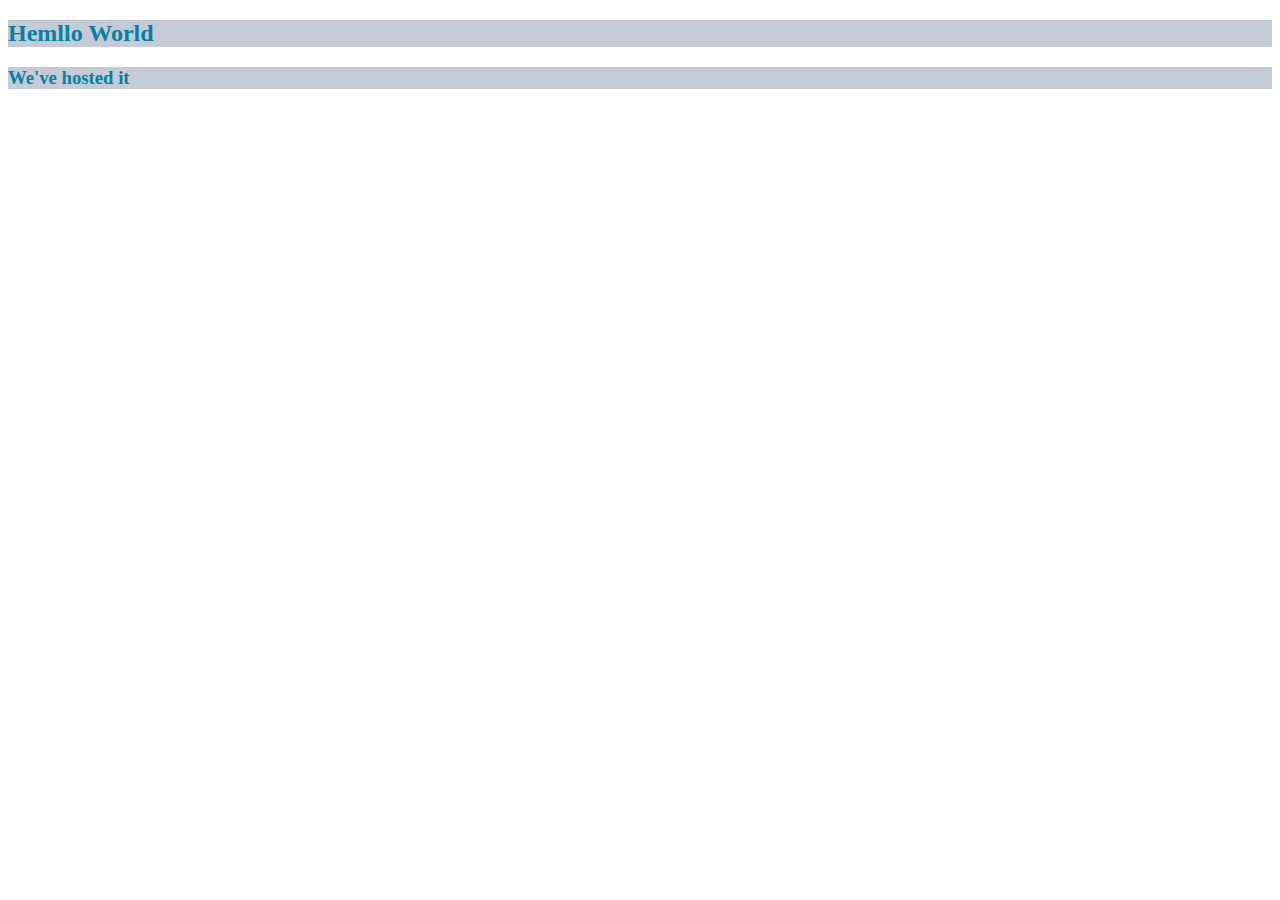
==== public/index.html @ 1eaaa546 "Commit" ====
<!DOCTYPE html>
<html lang="en">

<head>
    <meta charset="UTF-8">
    <meta http-equiv="X-UA-Compatible" content="IE=edge">
    <meta name="viewport" content="width=device-width, initial-scale=1.0">
    <title>Khan's Hosted</title>
    <link rel="stylesheet" href="style.css">
</head>

<body>
    <h2>Hemllo World</h2>
    <h3>We've hosted it</h3>
</body>

</html>
---- public/style.css ----
h2,
h3 {
    color: rgb(4, 130, 162);
    background-color: rgb(196, 202, 214);

}
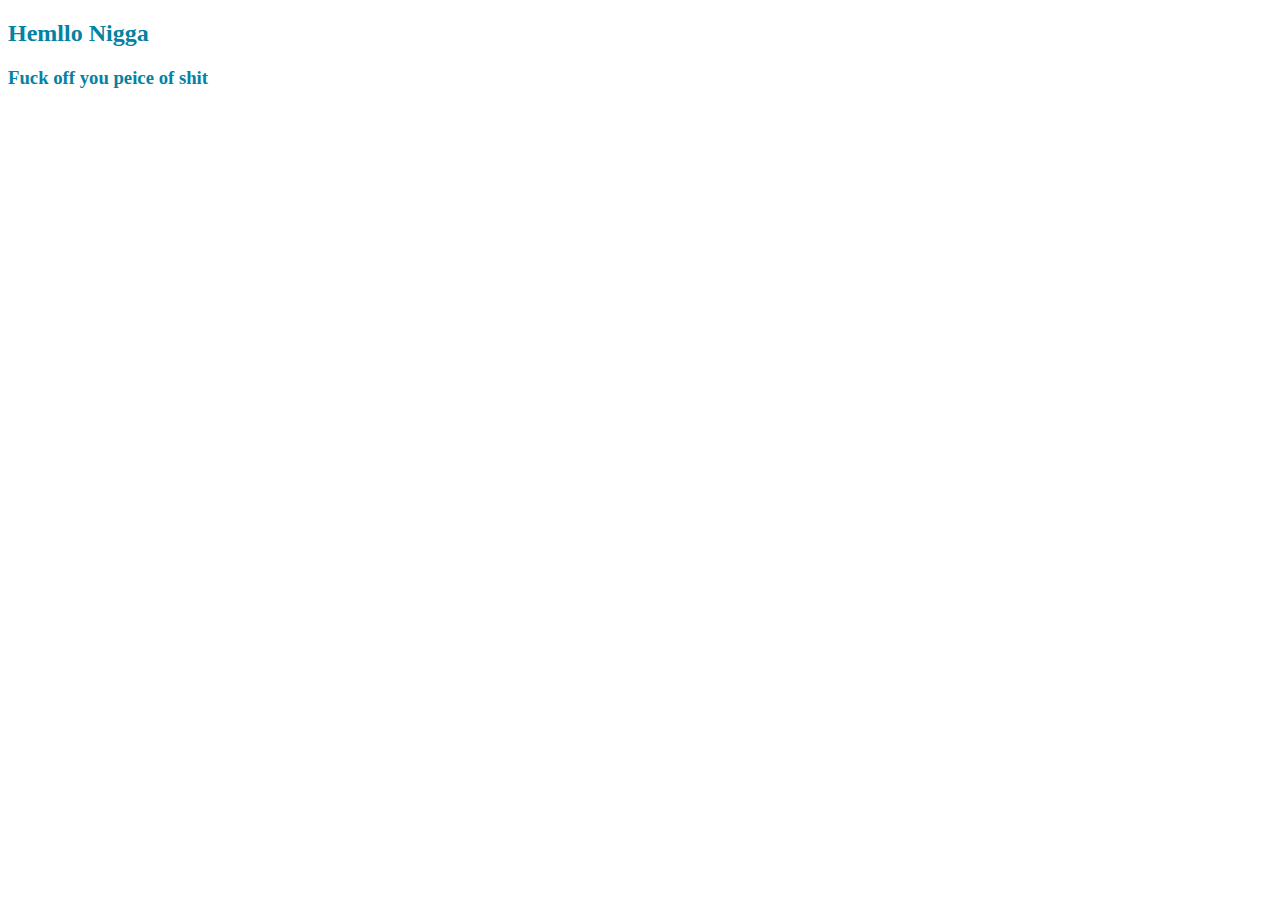
==== commit e54bdfdb: "Commit" ====
--- a/public/index.html
+++ b/public/index.html
@@ -10,8 +10,8 @@
 </head>
 
 <body>
-    <h2>Hemllo World</h2>
-    <h3>We've hosted it</h3>
+    <h2>Hemllo Nigga</h2>
+    <h3>Fuck off you peice of shit</h3>
 </body>
 
 </html>--- a/public/style.css
+++ b/public/style.css
@@ -1,6 +1,6 @@
 h2,
 h3 {
     color: rgb(4, 130, 162);
-    background-color: rgb(196, 202, 214);
+
 
 }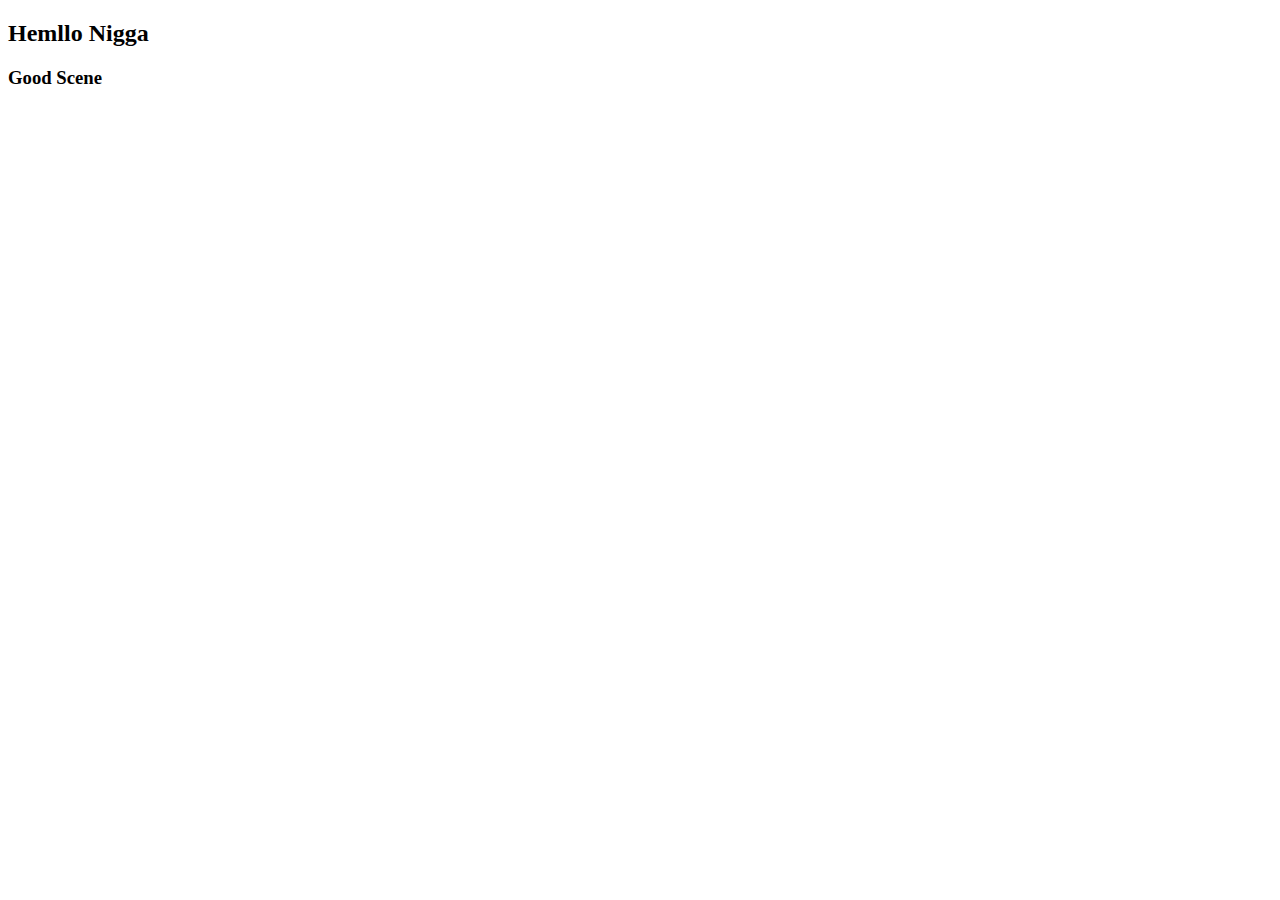
==== commit 01cbb768: "Commit" ====
--- a/public/index.html
+++ b/public/index.html
@@ -11,7 +11,7 @@
 
 <body>
     <h2>Hemllo Nigga</h2>
-    <h3>Fuck off you peice of shit</h3>
+    <h3>Good Scene</h3>
 </body>
 
 </html>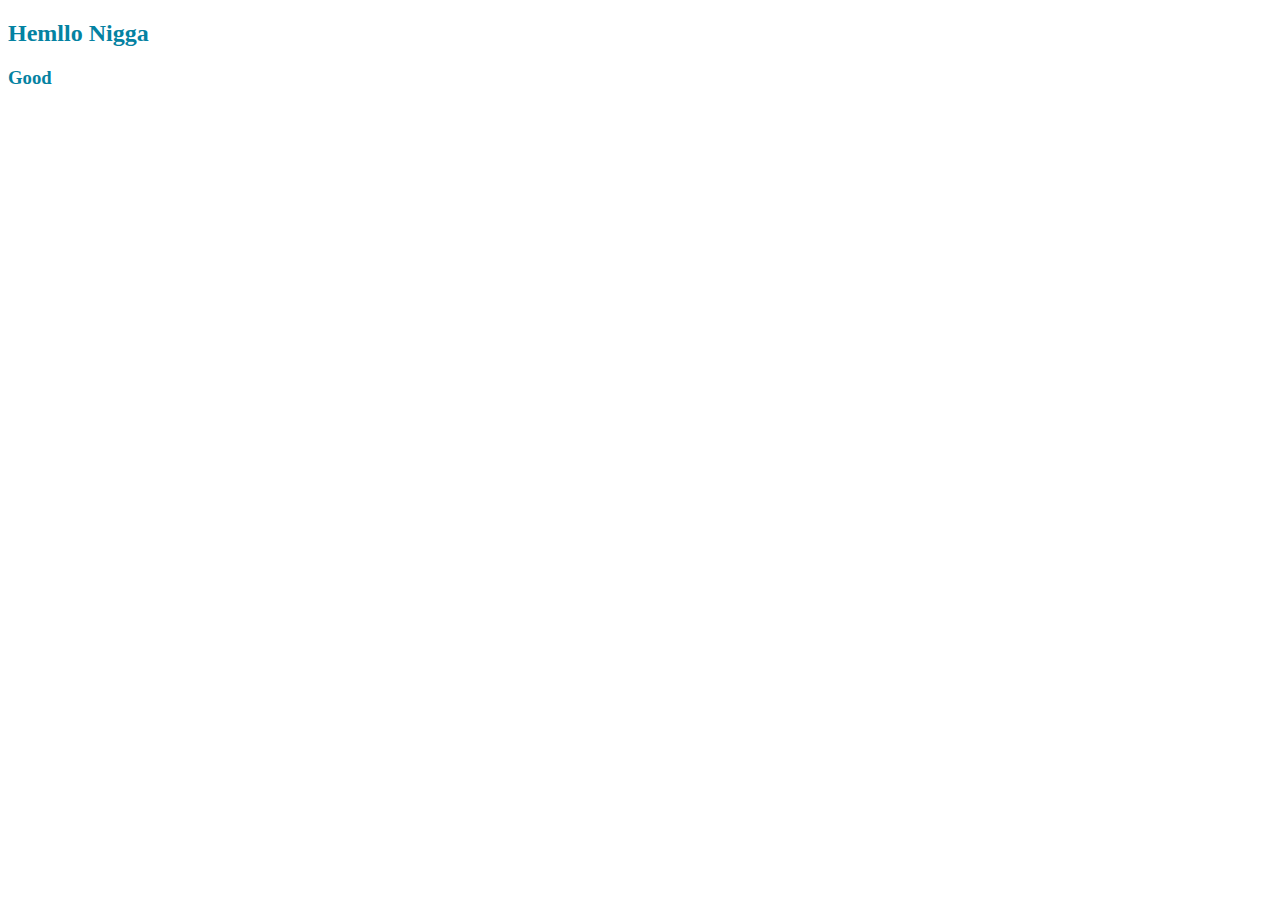
==== commit ab82d031: "Commit" ====
--- a/public/index.html
+++ b/public/index.html
@@ -11,7 +11,7 @@
 
 <body>
     <h2>Hemllo Nigga</h2>
-    <h3>Good Scene</h3>
+    <h3>Good</h3>
 </body>
 
 </html>--- a/public/style.css
+++ b/public/style.css
@@ -0,0 +1,4 @@
+h2,
+h3 {
+    color: rgb(4, 130, 162);
+}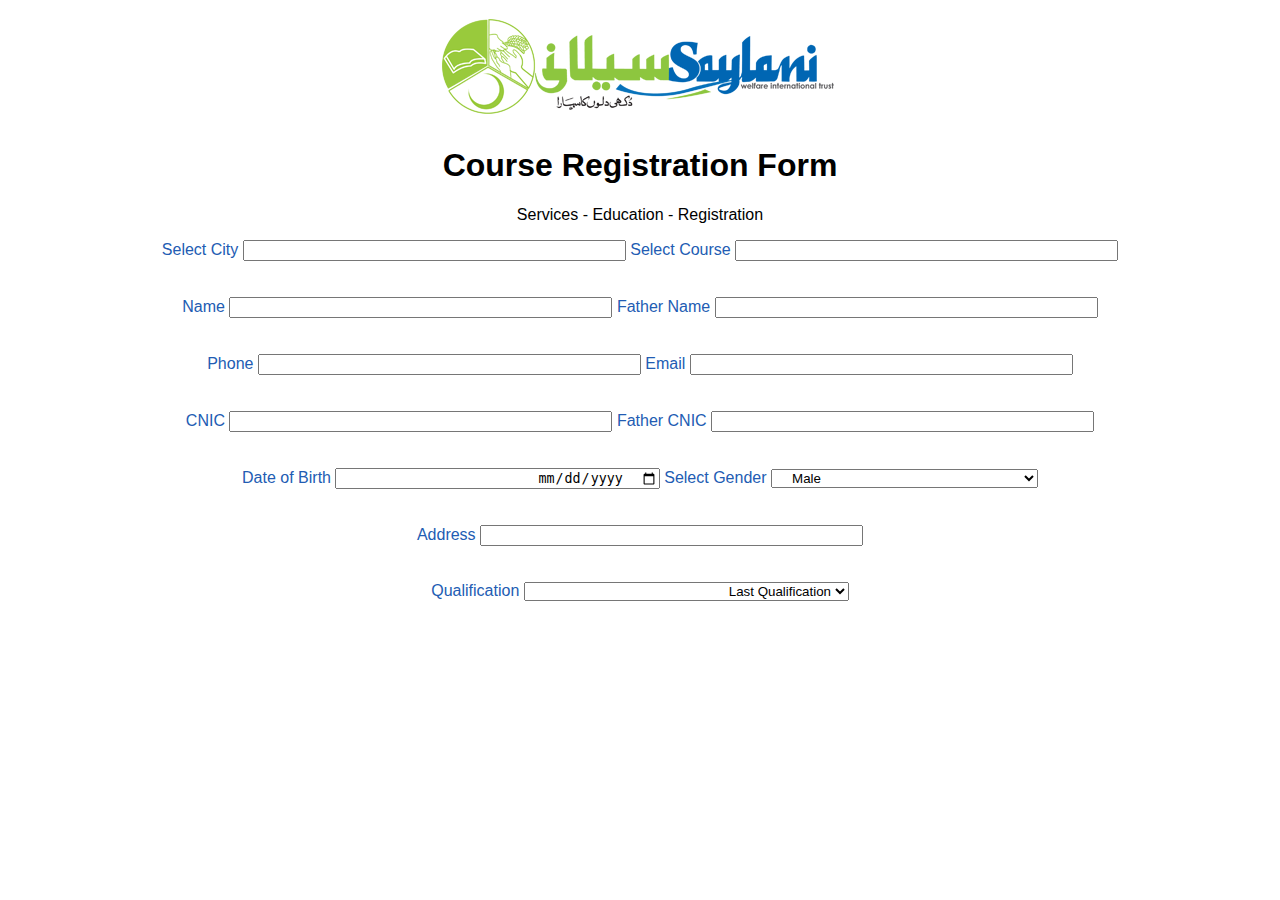
==== commit f9a2e9bb: "'Commit'" ====
--- a/public/index.html
+++ b/public/index.html
@@ -5,13 +5,90 @@
     <meta charset="UTF-8">
     <meta http-equiv="X-UA-Compatible" content="IE=edge">
     <meta name="viewport" content="width=device-width, initial-scale=1.0">
-    <title>Khan's Hosted</title>
-    <link rel="stylesheet" href="style.css">
+    <title>Registration Form</title>
+    <link rel="stylesheet" href="style/home/style.css">
 </head>
 
 <body>
-    <h2>Hemllo Nigga</h2>
-    <h3>Good</h3>
+    <div class='center'>
+        <img src="images/saylani.png" alt="Saylani Image">
+
+    </div>
+    <h1 class='center'>Course Registration Form</h1>
+    <p class="center">Services - Education - Registration</p>
+    <div>
+        <form action="">
+            <label for="city">Select City </label>
+            <input type="text" id="city" class='left'>
+
+            <label for="course">Select Course </label>
+            <input type="text" id="course" class='right'>
+        </form>
+    </div>
+    <br><br>
+    <div>
+        <form action="">
+            <label for="Name">Name </label>
+            <input type="text" id="Name" class="left">
+
+            <label for="father">Father Name </label>
+            <input type="text" id="father" class="right">
+        </form>
+    </div>
+    <br><br>
+
+    <div>
+        <form action="">
+            <label for="Phone"> Phone </label>
+            <input type="text" id="Phone" class="left">
+
+            <label for="Email"> Email </label>
+            <input type="text" id="Email" class="right">
+        </form>
+    </div>
+    <br><br>
+
+    <div>
+        <form action="">
+            <label for="CNIC"> CNIC </label>
+            <input type="text" id="CNIC" class="left">
+
+            <label for="father CNIC"> Father CNIC </label>
+            <input type="text" id="father CNIC" class="right">
+        </form>
+    </div>
+    <br><br>
+    <div>
+        <form action="">
+            <label for="dob">Date of Birth</label>
+            <input type="date" id="dob" class="left">
+
+            <label for="gender">Select Gender </label>
+            <select name="Gender" id="gender" class="right">
+                <option value="Male">Male</option>
+                <option value="Female">Female</option>
+            </select>
+        </form>
+        <br><br>
+        <form action="">
+            <label for="add">Address</label>
+            <input type="text" name="" id="add" class="left">
+        </form>
+        <br><br>
+        <form action="">
+            <label for="Qualification">Qualification</label>
+            <select name="Qualification" id="Qualification" class="left">
+                <option value="lq">Last Qualification</option>
+                <option value="Grades">Grades 5 - 8</option>
+                <option value="Matric">Matrix </option>
+                <option value="Grades">Intermediate</option>
+                <option value="Grades">Graduate</option>
+                <option value="Grades">Masters</option>
+                <option value="Grades">Ph.D</option>
+
+            </select>
+        </form>
+    </div>
 </body>
 
 </html>--- a/public/style/home/style.css
+++ b/public/style/home/style.css
@@ -0,0 +1,20 @@
+body {
+
+    text-align: center;
+    font-family: Arial, Helvetica, sans-serif;
+}
+
+label {
+    color: rgb(34, 92, 179);
+}
+
+.left {
+    padding-left: 200px;
+    text-align: left;
+}
+
+.right {
+    padding-right: 200px;
+
+    text-align: right;
+}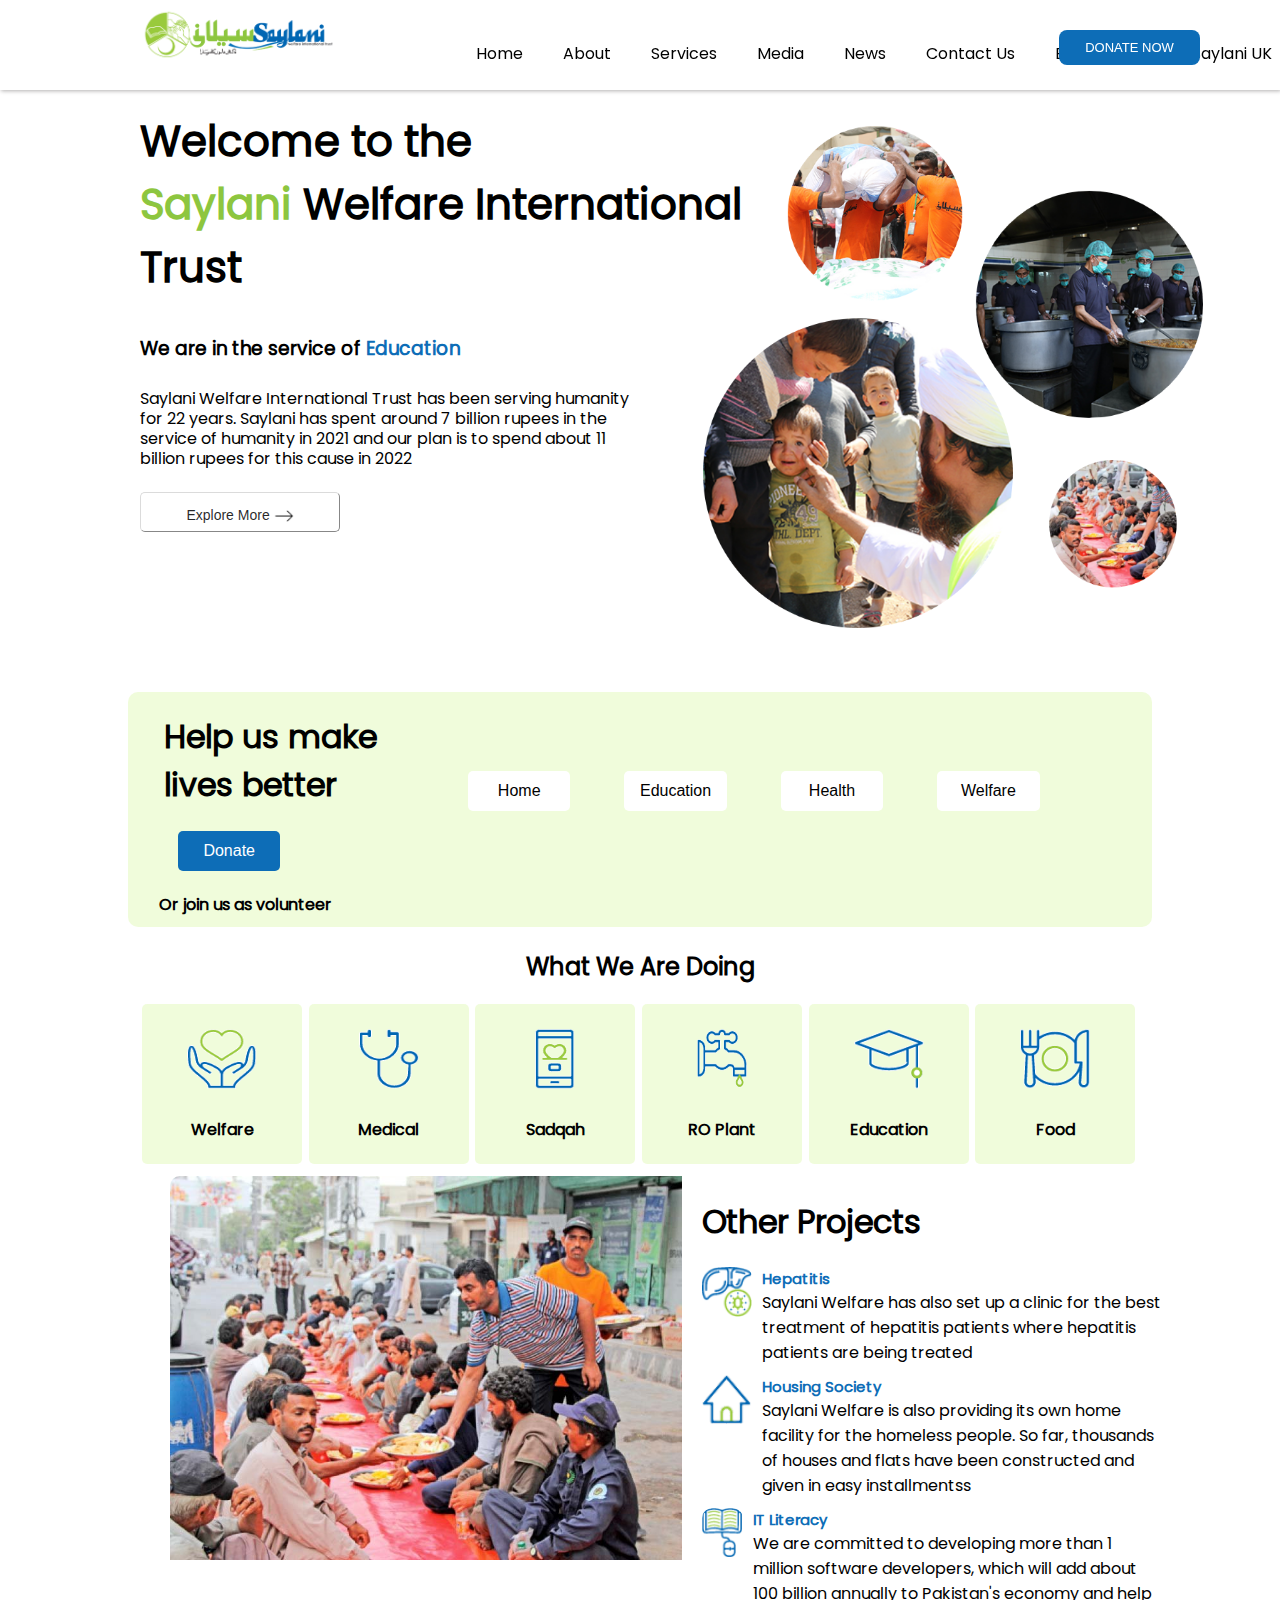
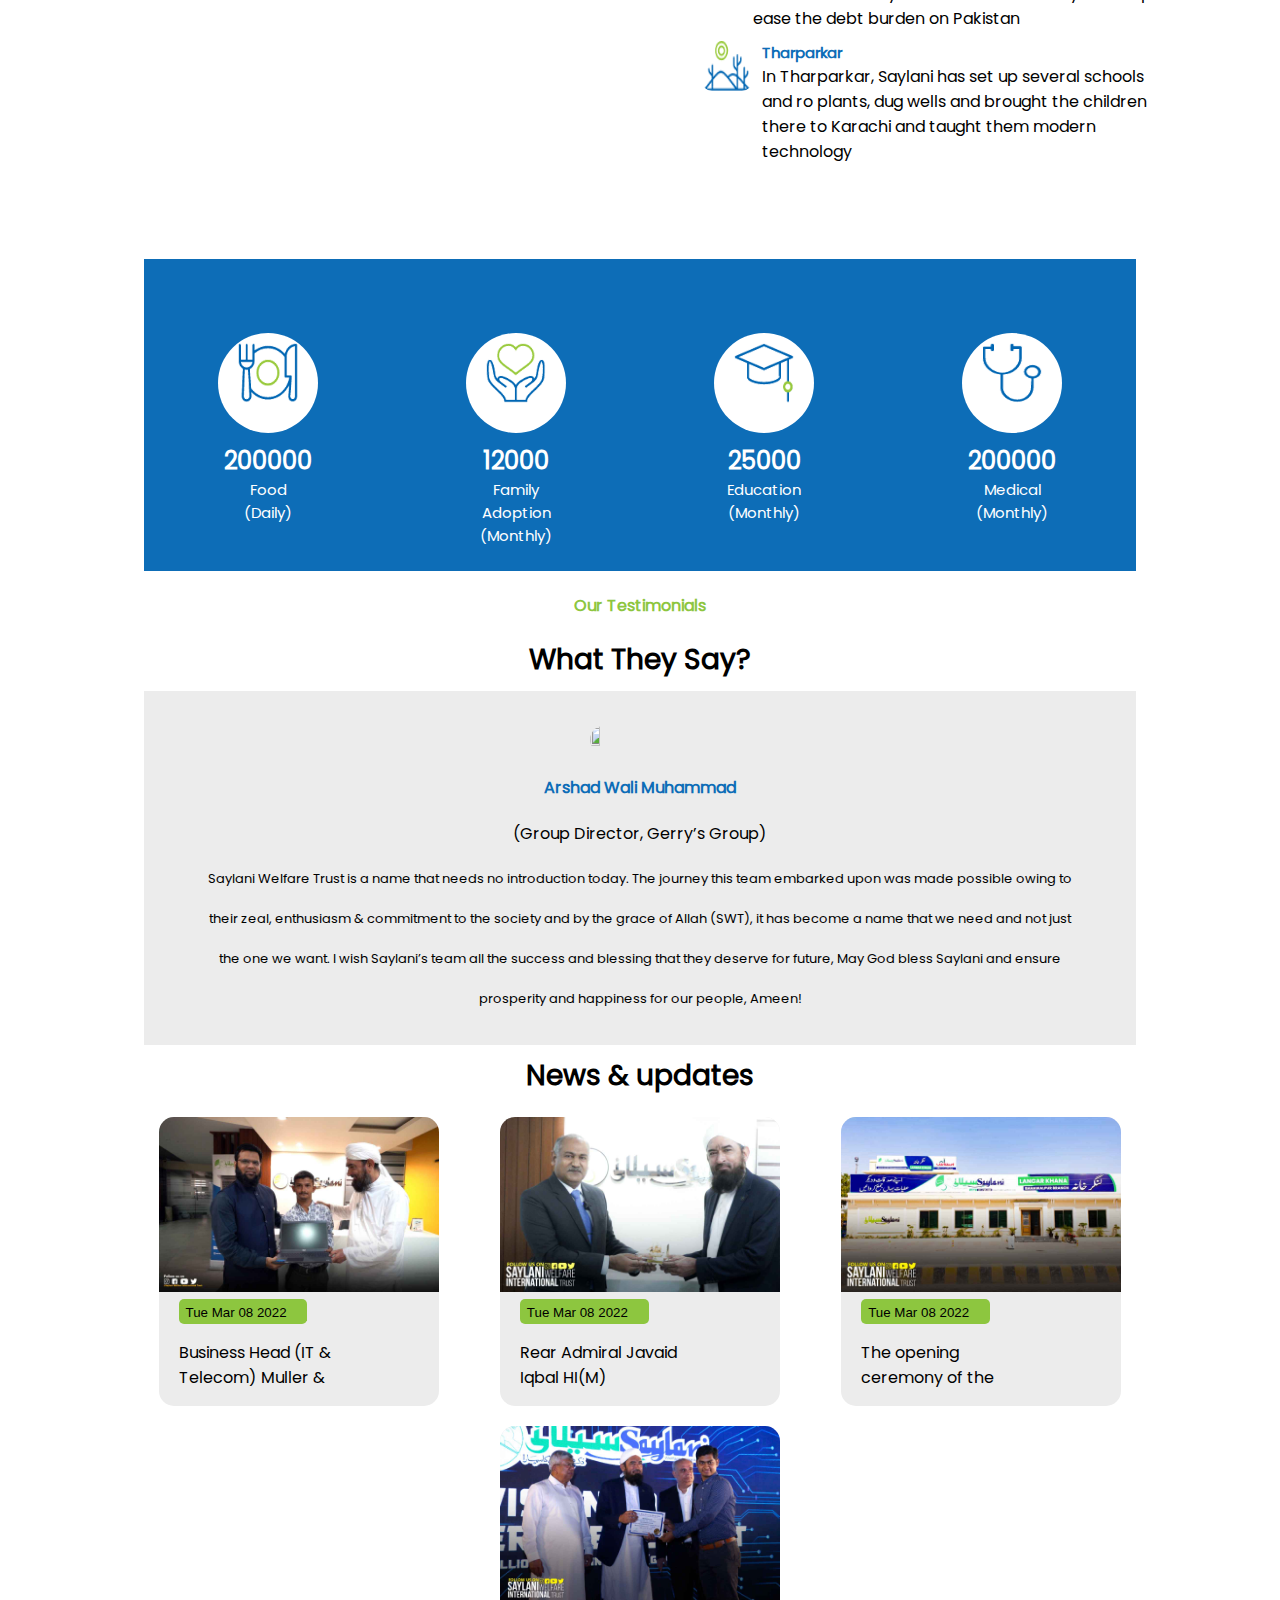
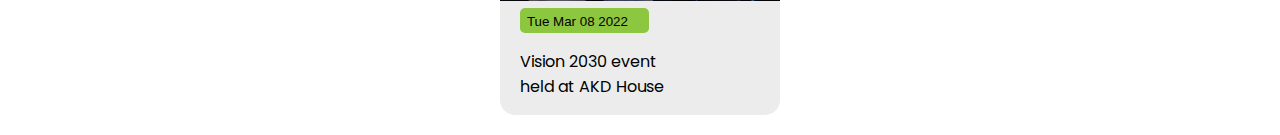
==== commit 18eda8e8: "Updated to Saylani HomePage" ====
--- a/public/index.html
+++ b/public/index.html
@@ -1,94 +1,248 @@
 <!DOCTYPE html>
 <html lang="en">
 
-<head>
-    <meta charset="UTF-8">
-    <meta http-equiv="X-UA-Compatible" content="IE=edge">
-    <meta name="viewport" content="width=device-width, initial-scale=1.0">
-    <title>Registration Form</title>
-    <link rel="stylesheet" href="style/home/style.css">
-</head>
-
-<body>
-    <div class='center'>
-        <img src="images/saylani.png" alt="Saylani Image">
-
-    </div>
-    <h1 class='center'>Course Registration Form</h1>
-    <p class="center">Services - Education - Registration</p>
-    <div>
-        <form action="">
-            <label for="city">Select City </label>
-            <input type="text" id="city" class='left'>
-
-            <label for="course">Select Course </label>
-            <input type="text" id="course" class='right'>
-        </form>
-    </div>
-    <br><br>
-    <div>
-        <form action="">
-            <label for="Name">Name </label>
-            <input type="text" id="Name" class="left">
-
-            <label for="father">Father Name </label>
-            <input type="text" id="father" class="right">
-        </form>
-    </div>
-    <br><br>
-
-    <div>
-        <form action="">
-            <label for="Phone"> Phone </label>
-            <input type="text" id="Phone" class="left">
-
-            <label for="Email"> Email </label>
-            <input type="text" id="Email" class="right">
-        </form>
-    </div>
-    <br><br>
-
-    <div>
-        <form action="">
-            <label for="CNIC"> CNIC </label>
-            <input type="text" id="CNIC" class="left">
-
-            <label for="father CNIC"> Father CNIC </label>
-            <input type="text" id="father CNIC" class="right">
-        </form>
-    </div>
-    <br><br>
-    <div>
-        <form action="">
-            <label for="dob">Date of Birth</label>
-            <input type="date" id="dob" class="left">
-
-            <label for="gender">Select Gender </label>
-            <select name="Gender" id="gender" class="right">
-                <option value="Male">Male</option>
-                <option value="Female">Female</option>
-            </select>
-        </form>
-        <br><br>
-        <form action="">
-            <label for="add">Address</label>
-            <input type="text" name="" id="add" class="left">
-        </form>
-        <br><br>
-        <form action="">
-            <label for="Qualification">Qualification</label>
-            <select name="Qualification" id="Qualification" class="left">
-                <option value="lq">Last Qualification</option>
-                <option value="Grades">Grades 5 - 8</option>
-                <option value="Matric">Matrix </option>
-                <option value="Grades">Intermediate</option>
-                <option value="Grades">Graduate</option>
-                <option value="Grades">Masters</option>
-                <option value="Grades">Ph.D</option>
-
-            </select>
-        </form>
-    </div>
-</body>
+    <head>
+        <meta charset="UTF-8">
+        <meta http-equiv="X-UA-Compatible" content="IE=edge">
+        <meta name="viewport" content="width=device-width, initial-scale=1.0">
+        <title>Saylani Home</title>
+        <link rel="stylesheet" href="style/style.css">
+    </head>
+
+    <body>
+
+        
+        <div class='header'>
+            <img src="images/saylani.png" class='saylani-img' width="200" alt="">
+            <div class='li'>
+                <li class='li-head'>Home</li>
+                <li class='li-head'>About</li>
+                <li class='li-head'>Services</li>
+                <li class='li-head'>Media</li>
+                <li class='li-head'>News</li>
+                <li class='li-head'>Contact Us</li>
+                <li class='li-head'>Bank Details</li>
+                <li class='li-head'>Saylani UK</li>
+            </div>
+            <button class="donate">Donate Now</button>
+        </div>
+        <br><br><br>
+        <h1 class='heading1'>Welcome to the <br><span class='saylani-logo'>
+                Saylani</span> Welfare International <br> Trust</h1>
+
+        <h3 class='support'>We are in the service of <span class='edu'>Education</span></h3>
+        <p class='support-text'>Saylani Welfare International Trust has been serving humanity for 22 years. Saylani has
+            spent around 7 billion
+            rupees in the service of humanity in 2021 and our plan is to spend about 11 billion rupees for this cause in
+            2022</p>
+        <button class='explore'>Explore More <img class="arrow" width='20' height="20" src="images/arrow.png"
+                alt=""></button>
+        <img class='img-large' width="500" src="images/img-large.png" alt="">
+        <br><br><br><br><br><br><br>
+        <div class='help'>
+            <li style='display:inline-block; padding-left:36px'>
+                <h1 class='help-text'>
+                    Help us make lives better
+                </h1>
+            </li>
+            <button class='help-list'> Home</button>
+            <button class='help-list'>Education</button>
+            <button class='help-list'>Health</button>
+            <button class='help-list'>Welfare</button>
+            <button class='help-list-donate'>Donate</button>
+
+            <h4 class="help-tex">Or join us as volunteer </h4>
+
+
+        </div>
+        <h2 class='doing'>What we are doing</h2>
+
+        <div class='doing-list'>
+            <li class='card'>
+
+                <img class="doing-img" src="images/welfare.png" width="70" height="60" alt="">
+                <h4>Welfare</h4>
+
+            </li>
+            <li class='card'>
+                <img class="doing-img" src="images/medical.png" height="60" width="60" alt="">
+                <h4>Medical</h4>
+
+            </li>
+            <li class='card'>
+                <img class="doing-img" src="images/sadqah.png" height="60" width="40" alt="">
+                <h4>Sadqah</h4>
+
+            </li>
+            <li class='card'>
+                <img class="doing-img" src="images/ro.png" height="60" width="50" alt="">
+                <h4>RO Plant</h4>
+
+            </li>
+            <li class='card'>
+                <img class="doing-img" src="images/edu.png" height="60" width="70" alt="">
+                <h4>Education</h4>
+
+            </li>
+            <li class='card'>
+                <img class="doing-img" src="images/food.png" height="60" width="70" alt="">
+                <h4>Food </h4>
+
+            </li>
+        </div>
+        <div class='projects'>
+
+            <img src="images/projects.jpg" alt="" class="projects-img">
+            <div style="display: flex; flex-direction:column; padding-left:20px; width:45%;">
+                <h1>Other Projects</h1>
+                <!-- <br> -->
+                <div class='f'>
+
+                    <img src="images/hepatitus.png" class='i' width="80" alt="">
+                    <span class="text">
+                        <h5 class='headerr'>Hepatitis</h5>
+                        <div class='our-project-sup'>Saylani Welfare has also set up a clinic for the best treatment of
+                            hepatitis patients where
+                            hepatitis patients are being treated</div>
+                    </span>
+
+                </div>
+                <div class='f'>
+
+                    <img src="images/house.png" class='i' width="80" alt="">
+                    <span class="text">
+                        <h5 class='headerr'>Housing Society
+                        </h5>
+                        <div>Saylani Welfare is also providing its own home facility for the homeless people. So far,
+                            thousands of houses and flats have been constructed and given in easy installmentss</div>
+                    </span>
+
+                </div>
+                <div class='f'>
+
+                    <img src="images/it.png" class='i' width="80" alt="">
+                    <span class="text">
+                        <h5 class='headerr'>IT Literacy</h5>
+                        <div>We are committed to developing more than 1 million software developers, which will add
+                            about 100 billion annually to Pakistan's economy and help ease the debt burden on Pakistan
+                        </div>
+                    </span>
+
+                </div>
+                <div class='f'>
+
+                    <img src="images/thar.png" class='i' width="80" alt="">
+                    <span class="text">
+                        <h5 class='headerr'>Tharparkar </h5>
+                        <div>In Tharparkar, Saylani has set up several schools and ro plants, dug wells and brought the
+                            children there to Karachi and taught them modern technology</div>
+                    </span>
+
+                </div>
+            </div>
+        </div>
+        <br><br><br>
+
+        <div class='daily'>
+            <li style="display: flex; flex-wrap: wrap;">
+                <div class='iimg-border'>
+                    <img src="images/food.png" class='daily-img' alt="">
+                    <h2 class='daily-text'>200000<div class="daily-text-sm">Food</div>
+                        <div class="daily-text-sm">(Daily)</div>
+                    </h2>
+                </div>
+                <div class='iimg-border'>
+                    <img src="images/welfare.png" class='daily-img' alt="">
+                    <h2 class='daily-text'>12000<div class="daily-text-sm">Family Adoption</div>
+                        <div class="daily-text-sm">(Monthly)</div>
+                    </h2>
+                </div>
+                <div class='iimg-border'>
+                    <img src="images/edu.png" class='daily-img' alt="">
+                    <h2 class='daily-text'>25000<div class="daily-text-sm">Education</div>
+                        <div class="daily-text-sm">(Monthly)</div>
+                    </h2>
+                </div>
+                <div class='iimg-border'>
+                    <img src="images/medical.png" class='daily-img' alt="">
+                    <h2 class='daily-text'>200000<div class="daily-text-sm">Medical</div>
+                        <div class="daily-text-sm">(Monthly)</div>
+                    </h2>
+                </div>
+            </li>
+
+        </div>
+
+
+        <h4 class='testimonials'>Our Testimonials</h4>
+        <div class="say">What They Say?</div>
+
+        <div class='testimonials-bg'>
+
+            <img src="https://res.cloudinary.com/saylani-welfare/image/upload/v1648318863/website-images/static/95.jpg"
+                class="testimonials-img" alt="">
+            <h4 class="testimonials-name">Arshad Wali Muhammad</h4>
+            <div class="testimonials-desg">(Group Director, Gerry’s Group)</div>
+            <p class="testimonials-desc">Saylani Welfare Trust is a name that needs no introduction today. The journey
+                this team embarked upon was
+                made possible owing to their zeal, enthusiasm & commitment to the society and by the grace of Allah
+                (SWT), it has become a name that we need and not just the one we want. I wish Saylani’s team all the
+                success and blessing that they deserve for future, May God bless Saylani and ensure prosperity and
+                happiness for our people, Ameen!</p>
+        </div>
+
+        <div class="say">News & updates</div>
+
+        <div style="display: flex; flex-wrap: wrap;justify-content: space-around ; width: 80%; margin: 10px auto;">
+            <div class='news'>
+
+                <div>
+                    <img class="news-img" src="images/news1.jpg" alt="">
+                </div>
+                <div class='btn-border'>
+                    <button class='news-date'>Tue Mar 08 2022</button>
+                </div>
+                <p class='news-head'>Business Head (IT & Telecom) Muller & Phipps, Muzammil Athar visited Saylani
+                    Welfare’s
+                    head office</p>
+
+            </div>
+            <div class='news'>
+
+                <div>
+                    <img class="news-img" src="images/news2.jpg" alt="">
+                </div>
+                <div class='btn-border'>
+                    <button class='news-date'>Tue Mar 08 2022</button>
+                </div>
+                <p class='news-head'>Rear Admiral Javaid Iqbal HI(M) Commander Coast & ...
+                </p>
+
+            </div>
+            <div class='news'>
+
+                <div>
+                    <img class="news-img" src="images/news3.jpg" alt="">
+                </div>
+                <div class='btn-border'>
+                    <button class='news-date'>Tue Mar 08 2022</button>
+                </div>
+                <p class='news-head'>The opening ceremony of the Saylani Bahawalpur Bra...</p>
+
+            </div>
+            <div class='news'>
+
+                <div>
+                    <img class="news-img" src="images/news4.jpg" alt="">
+                </div>
+                <div class='btn-border'>
+                    <button class='news-date'>Tue Mar 08 2022</button>
+                </div>
+                <p class='news-head'>Vision 2030 event held at AKD House Karachi. Renow...</p>
+
+            </div>
+        </div>
+
+    </body>
 
 </html>--- a/public/style/style.css
+++ b/public/style/style.css
@@ -0,0 +1,426 @@
+@font-face {
+    font-family: 'font';
+    src: url('../fonts/Poppins-Regular.ttf');
+}
+
+body {
+    padding: 0%;
+    margin: 0%;
+    font-family: font, sans-serif;
+}
+
+.up-head {
+    z-index: -1;
+
+    width: 100%;
+    background-color: rgb(219, 219, 219);
+}
+
+.mail {
+
+    position: absolute;
+    top: 7px;
+    left: 162px;
+    text-decoration: none;
+    color: gray;
+}
+
+.message-img {
+    padding-left: 140px;
+    padding-top: 7px;
+}
+
+.phone-img {
+    padding-left: 210px;
+    padding-top: 7px;
+}
+
+.phone {
+    position: absolute;
+    top: 7px;
+    left: 395px;
+    text-decoration: none;
+    color: gray;
+}
+
+.lang {
+    text-decoration: bold;
+    width: 70px;
+    height: 50px;
+    padding-top: 0.5%;
+    background-color: white;
+    position: absolute;
+    left: 85%;
+    text-align: center;
+
+}
+
+.header {
+    background-color: white;
+    box-shadow: 1px 1px 4px rgb(179, 177, 177);
+    position: fixed;
+    top: 0%;
+    height: 10%;
+    width: 100%;
+}
+
+.saylani-img {
+    padding-left: 140px;
+    padding-top: 7px;
+    margin-right: 100px;
+
+}
+
+.li-head {
+    display: inline-block;
+    padding-left: 36px;
+}
+
+.li {
+    position: absolute;
+    top: 45%;
+    display: inline-block;
+
+}
+
+.donate {
+    text-transform: uppercase;
+    position: absolute;
+    font-size: 13px;
+    right: 80px;
+    top: 33%;
+    width: 141px;
+    height: 35px;
+    color: white;
+    border-radius: 8px;
+    border-width: 0px;
+    background-color: #0D6DB7;
+}
+
+.donate:hover {
+    width: 145px;
+    height: 37px;
+    cursor: pointer;
+}
+
+.heading1 {
+    font-size: 42px;
+    padding-left: 140px;
+    padding-top: 7px;
+}
+
+.saylani-logo {
+    color: #8DC63F;
+}
+
+.support {
+    padding-left: 140px;
+    padding-top: 7px;
+}
+
+.edu {
+    color: #0D6DB7;
+}
+
+.support-text {
+    padding-left: 140px;
+    padding-top: 7px;
+    width: 40%;
+    line-height: 20px;
+}
+
+.explore {
+    cursor: pointer;
+    font-size: 14px;
+    margin-left: 140px;
+    margin-top: 7px;
+    text-align: center;
+    width: 200px;
+    height: 40px;
+    border-radius: 5px;
+    border-width: 0.1px;
+    color: #000000D9;
+    background-color: transparent;
+    border-color: rgb(219, 219, 219);
+}
+
+.arrow {
+    position: relative;
+    top: 6px;
+    color: black;
+}
+
+.img-large {
+    z-index: -1;
+    position: absolute;
+    right: 6%;
+    top: 14%;
+}
+
+.help {
+    border-radius: 10px;
+
+    width: 80%;
+    margin: 10px auto;
+    background-color: #B6EF4933;
+}
+
+.help-text {
+
+    width: 250px;
+}
+
+.help-tex {
+    padding-left: 3%;
+    padding-bottom: 1%;
+
+}
+
+.help-list {
+    margin-left: 50px;
+    width: 10%;
+    height: 40px;
+    font-size: 16px;
+    border-radius: 5px;
+    background-color: white;
+    border-width: 0px;
+}
+
+.help-list-donate {
+    margin-left: 50px;
+    width: 10%;
+    height: 40px;
+    font-size: 16px;
+    border-radius: 5px;
+    background-color: #0D6DB7;
+    color: white;
+    border-width: 0px;
+}
+
+.help-list:hover {
+    background-color: darkgray;
+    color: white;
+}
+
+.help-list-donate:hover {
+    width: 12%;
+    height: 42px;
+}
+
+.doing {
+    text-transform: capitalize;
+    text-align: center;
+}
+
+.card {
+    margin-right: 0.2%;
+    padding-top: 2%;
+    text-align: center;
+    display: inline-block;
+    width: 12.5%;
+    text-align: center;
+    border-radius: 5px;
+    background-color: #B6EF4933;
+}
+
+.doing-list {
+    text-align: center;
+}
+
+
+.projects {
+    padding-top: 1%;
+    padding-left: 170px;
+    width: 80%;
+    list-style: none;
+    display: flex;
+    flex-direction: row;
+
+}
+
+.projects-img {
+    width: 50%;
+    height: 59%;
+    border-top-left-radius: 10px;
+}
+
+.img-project {
+    text-align: center;
+    margin: 10px auto 10px auto;
+}
+
+.img-border {
+
+    width: 20%;
+    height: 50%;
+    border-radius: 10px;
+    background-color: rgb(219, 219, 219);
+}
+
+
+
+.text {
+    vertical-align: top;
+    display: flex;
+    flex-direction: column;
+}
+
+.f {
+    display: flex;
+    flex-direction: row;
+    padding-bottom: 10px;
+}
+
+.i {
+    width: 50px;
+    height: 50px;
+    border-radius: 10px;
+    margin-right: 10px;
+}
+
+.headerr {
+    padding: 0;
+    margin: 0;
+    color: #0D6DB7;
+    font-size: 15px;
+}
+
+.our-peoject-sup {
+    line-height: 1px;
+    font-size: 14px;
+}
+
+.daily {
+    padding-top: 5%;
+    padding-bottom: 10%;
+    width: 77.5%;
+    height: 80%;
+    margin: 10px auto;
+    background-color: #0D6DB7;
+}
+
+.iimg-border {
+    width: 100px;
+    height: 100px;
+    background-color: white;
+    border: 0px solid white;
+    border-radius: 100px;
+    margin: 10px auto 10px auto;
+
+}
+
+.daily-img {
+    width: 60%;
+    height: 60%;
+    top: 15%;
+    left: 20%;
+    margin: 10px auto;
+    display: flex;
+}
+
+.daily-text {
+    padding-top: 20px;
+    padding-bottom: 0px;
+    color: white;
+    text-align: center;
+
+}
+
+.daily-text-sm {
+    font-size: 15px;
+    font-weight: 400;
+}
+
+.testimonials {
+    padding: 0;
+    color: #8DC63F;
+    text-align: center;
+}
+
+.say {
+    font-size: 28px;
+    font-weight: bold;
+    text-align: center;
+}
+
+.testimonials-bg {
+    background-color: rgb(236, 236, 236);
+    padding-top: 2%;
+    padding-bottom: 1%;
+    width: 77.5%;
+    margin: 10px auto;
+}
+
+.testimonials-img {
+    width: 10%;
+    height: 10%;
+    border: 0px solid white;
+    border-radius: 100px;
+    margin: 10px auto;
+    display: flex;
+}
+
+.testimonials-name {
+    color: #0D6DB7;
+    text-align: center;
+
+}
+
+.testimonials-desg {
+    text-align: center;
+
+}
+
+.testimonials-desc {
+    padding-left: 60px;
+    padding-right: 60px;
+    font-size: 13px;
+    font-weight: 100;
+    line-height: 40px;
+    text-align: center;
+
+}
+
+
+.news {
+    background-color: rgb(236, 236, 236);
+    width: 280px;
+    /* height: 20px; */
+    margin: 10px auto;
+    border-radius: 15px;
+}
+
+.news-img {
+    width: 100%;
+    border-top-left-radius: 15px;
+    border-top-right-radius: 15px;
+
+
+}
+
+.news-date {
+    padding-right: 20px;
+    height: 30%;
+    background-color: #8DC63F;
+    border: none;
+}
+
+.btn-border {
+    margin-left: 20px;
+    margin-right: 20px;
+    width: 46%;
+    text-align: center;
+    /* height: 30%; */
+    background-color: #8DC63F;
+    border-radius: 5px;
+    border: none;
+}
+
+.news-head {
+    margin-left: 20px;
+    margin-right: 20px;
+    width: 60%;
+    height: 50px;
+    /* height: 200px; */
+    overflow: hidden;
+}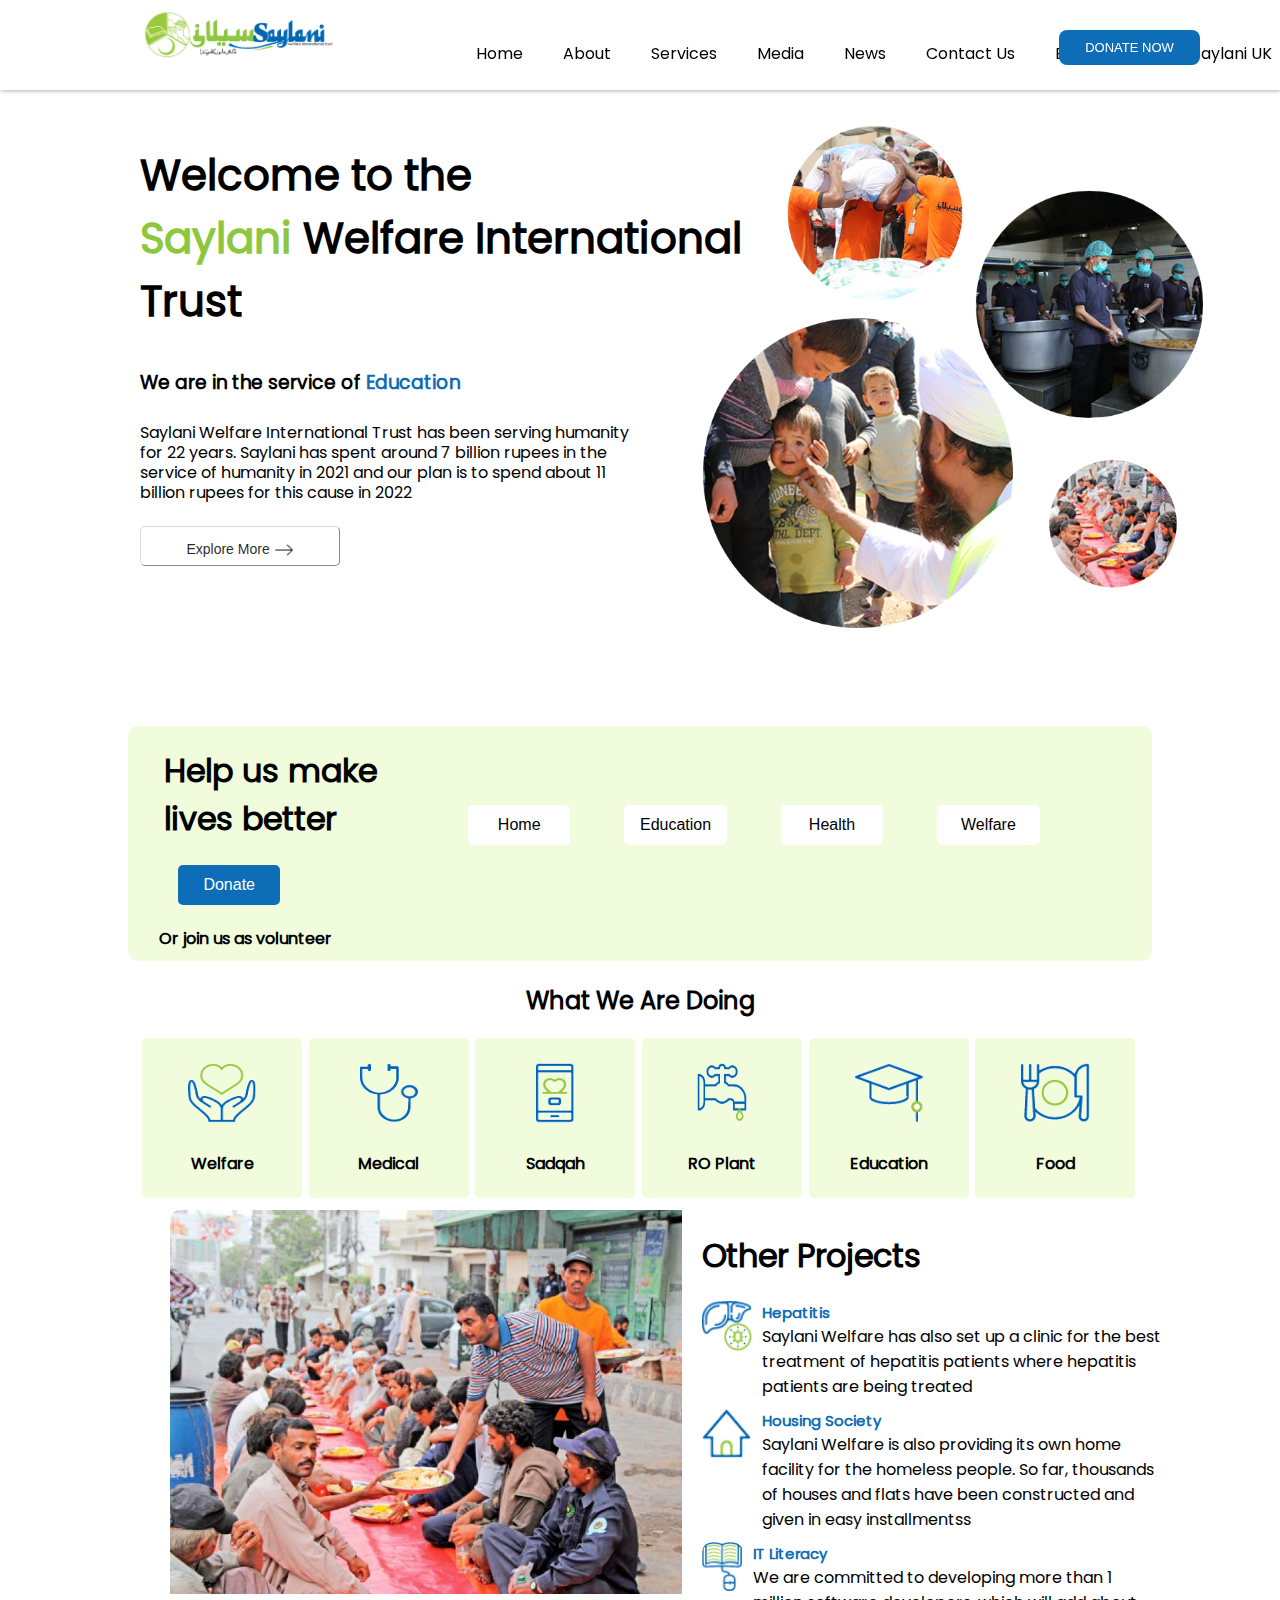
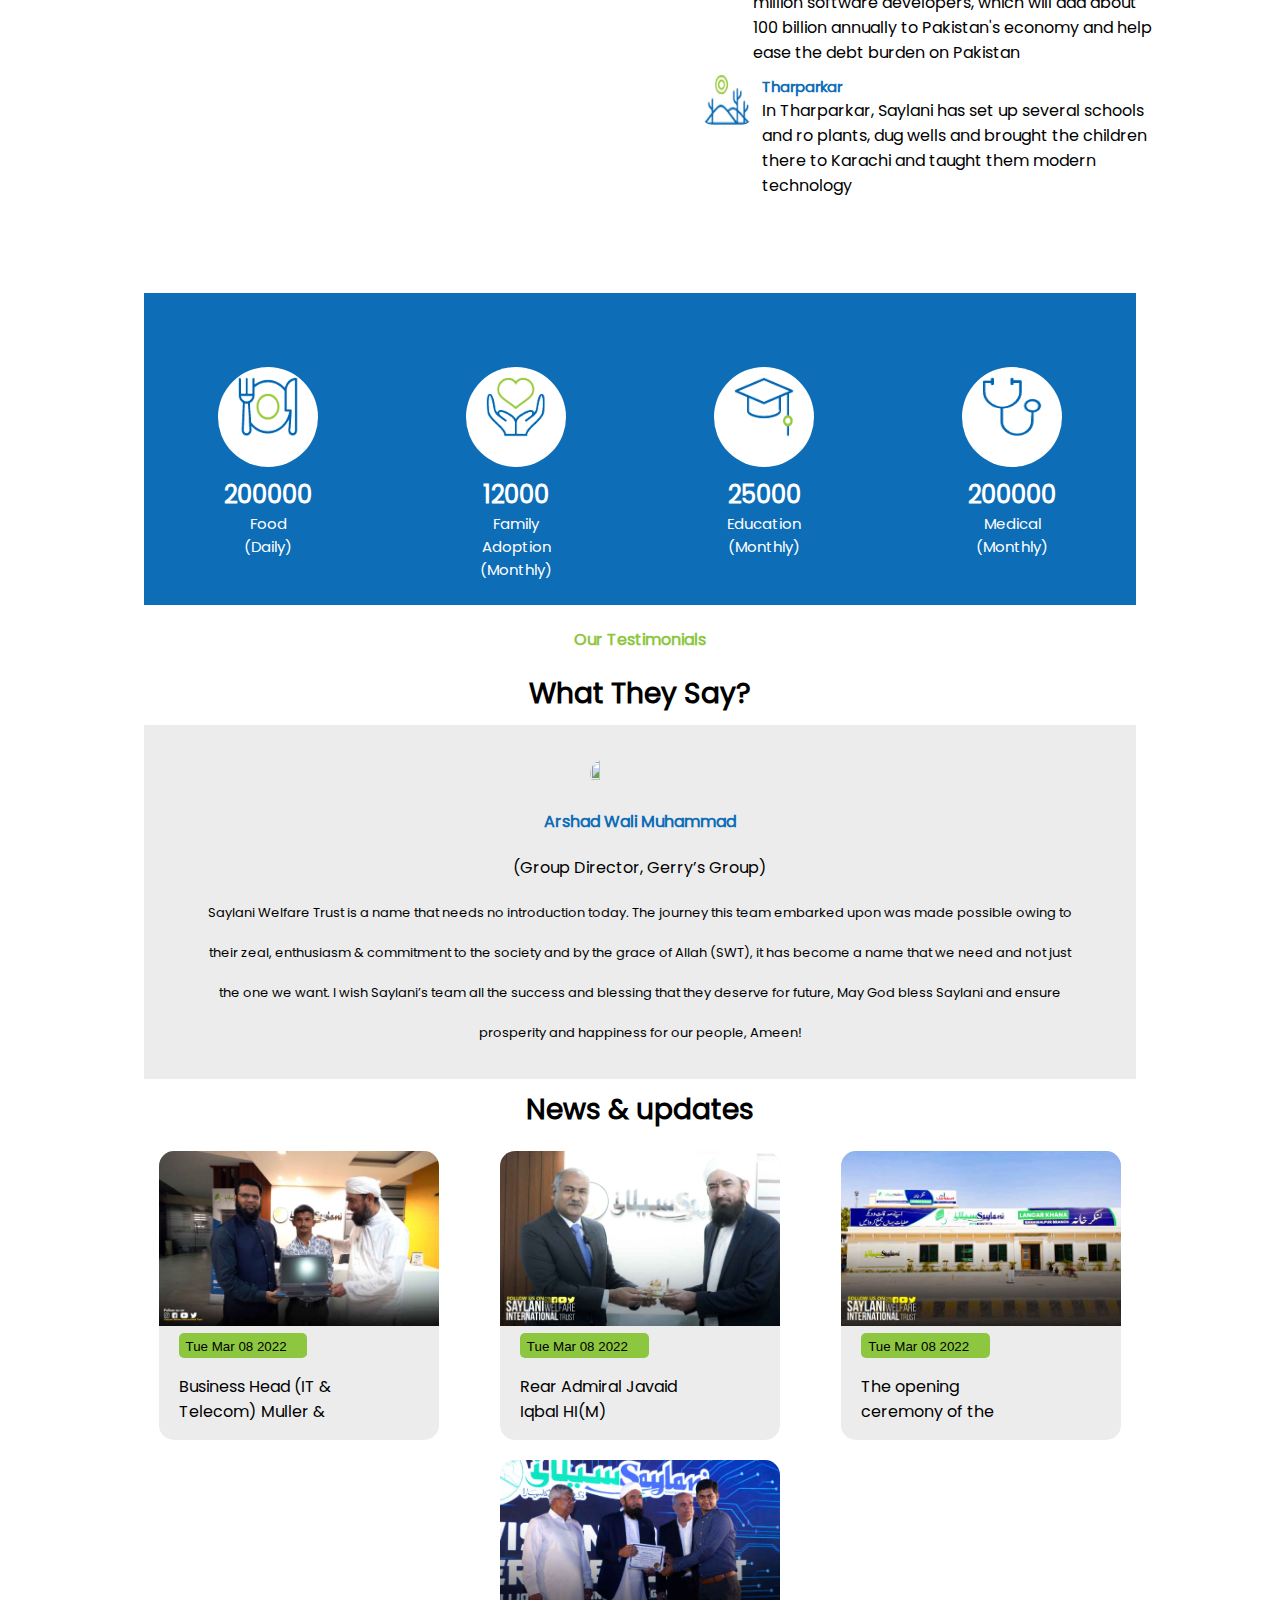
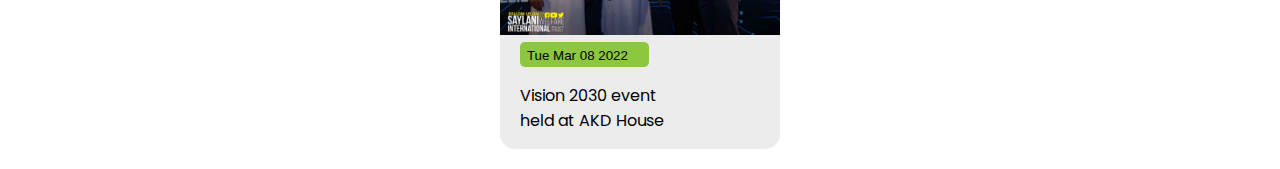
==== commit 691370b2: "Added header" ====
--- a/public/index.html
+++ b/public/index.html
@@ -11,7 +11,15 @@
 
     <body>
 
-        
+        <div class="up-head">
+            <img class='message-img' src="images/message.png" width="20" alt="">
+
+            <a href="mailto:info@saylaniwelfare.com" class='mail'>info@saylaniwelfare.com</a>
+            <img class='phone-img' src="images/phone.png" width="20" alt="">
+
+            <a href=" " class='phone'>(021) 111-729-526</a>
+            <span class='lang'>English</span>
+        </div>
         <div class='header'>
             <img src="images/saylani.png" class='saylani-img' width="200" alt="">
             <div class='li'>
